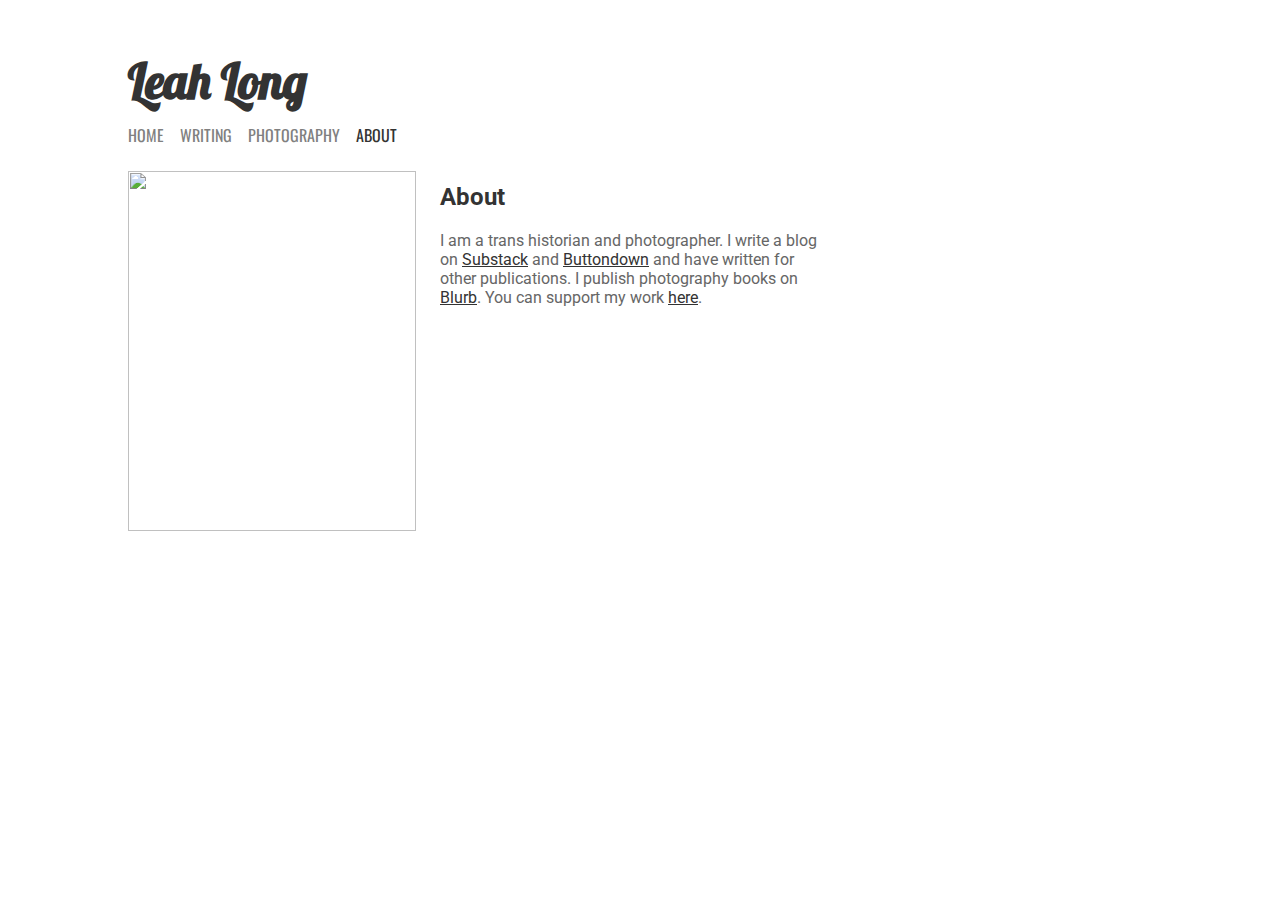
==== about/index.html @ 7c0958df "maybe this time..." ====
<!DOCTYPE html>
<html>
<head>
	<meta charset="utf-8">
	<meta name="viewport" content="width=device-width, initial-scale=1">
	<!-- begin fonts -->
	<link rel="preconnect" href="https://fonts.googleapis.com">
	<link rel="preconnect" href="https://fonts.gstatic.com" crossorigin>
	<link href="https://fonts.googleapis.com/css2?family=Roboto:ital,wght@0,100;0,300;0,400;0,500;0,700;0,900;1,100;1,300;1,400;1,500;1,700;1,900&display=swap" rel="stylesheet">
	<link href="https://fonts.googleapis.com/css2?family=Oswald:wght@200..700&display=swap" rel="stylesheet">
	<link href="https://fonts.googleapis.com/css2?family=Lobster&display=swap" rel="stylesheet">
	<!-- end fonts -->
	<link rel="stylesheet" href="../style.css">
	<link rel="icon" href="../assets/favicon.ico?">
	<title>About | Leah Long</title>
</head>
<body>
	<h1>Leah Long</h1>
	<div class="nav">
		<a class="nav-link" href="../index.html">HOME</a>
		<a class="nav-link" href="../writing/index.html">WRITING</a>
		<a class="nav-link" href="../photography/index.html">PHOTOGRAPHY</a>
		<a class="nav-link active">ABOUT</a>
	</div>
	<div class="about">
		<img src="../assets/about.png">
		<h2>About</h2>
		<p>I am a trans historian and photographer. I write a blog on <a href="https://leaholong.substack.com/" target="_blank">Substack</a> and <a href="https://buttondown.email/leaholong" target="_blank">Buttondown</a> and have written for other publications. I publish photography books on <a href="https://www.blurb.com/user/leaholong" target="_blank">Blurb</a>. You can support my work <a href="https://ko-fi.com/leaholong" target="_blank">here</a>.</p>
	</div>
</body>
</html>
---- style.css ----
body {
	margin-left: 10%;
	margin-top: 4%;
	margin-right: 10%;
}

h1 {
	color: #333333;
	font-family: Lobster, Roboto, Helvetica, sans-serif;
	font-size: 48px;
	margin-bottom: 12px;
	user-select: none;
}

.nav-link {
	color: grey;
	font-family: Oswald, Helvetica, sans-serif;
	margin-right: 12px;
	user-select: none;
	text-decoration: none;
}

.active {
	color: #333333;
}

.nav {
	margin-bottom: 24px;
	user-select: none;
}

.essay {
	position: relative;
	margin-right: 12px;
	float: left;
	user-select: none;
}

.essay img {
	height: 360px;
	filter: brightness(80%);
}

.essay div {
	position: absolute;
	top: 50%;
	left: 50%;
	transform: translate(-50%,-50%);
	text-align: center;
	color: white;
	font-size: 32px;
	font-family: Roboto, Helvetica, sans-serif;
	user-select: none;
}

.book {
	margin-right: 12px;
	float: left;
	user-select: none;
}

.book img {
	height: 360px;
	width: 288px;
}

.about img {
	height: 360px;
	width: 288px;
	user-select: none;
	float: left;
	margin-right: 24px;
}

h2 {
	padding-top: 12px;
	font-family: Roboto, Helvetica, sans-serif;
	user-select: none;
	color: #333333;
}

.about p {
	font-family: Roboto, Helvetica, sans-serif;
	width: 700px;
	color: #666666;
	user-select: none;
}

.about a {
	color: #333333;
}

.article {
	line-height: 70px;
	background-color: white;
	border-radius: 8px;
	transition: 100ms;
}

.article:hover {
	background-color: #EEEEEE;
	transition: 100ms;
}

.article-img {
	height: 70px;
	width: 105.117px;
	border-radius: 8px;
	float: left;
	margin-right: 12px;
	user-select: none;
}

.title {
	font-family: Roboto, Helvetica, sans-serif;
	font-size: 24px;
	user-select: none;
}

.title a {
	text-decoration: none;
	color: #333333;
}

.icon {
	height: 16px;
}

@media only screen and (max-width: 600px) {
	.essay img {
		width: 288px;
		height: 288px;
		filter: brightness(80%);
	}
	.article {
		line-height: 14px;
	}
	.article-img {
		display: none;
	}
	.title {
		font-size: 14px;
	}
	.icon {
		height: 14px;
	}
	.about img {
		margin-bottom: 24px;
	}
	.about p {
		width: 300px;
	}
}
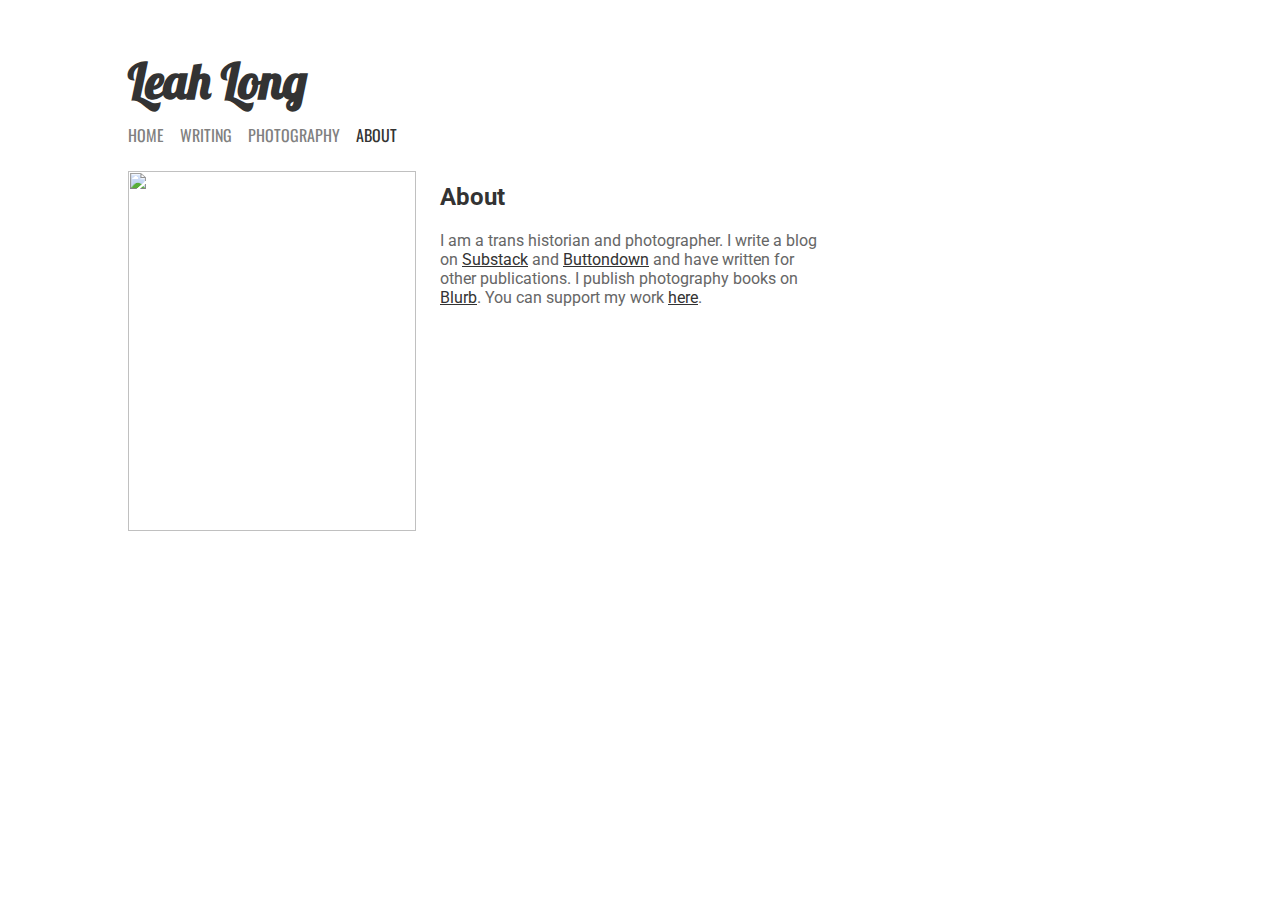
==== commit 5ce4c65c: "do u think this will work???" ====
--- a/about/index.html
+++ b/about/index.html
@@ -17,9 +17,9 @@
 <body>
 	<h1>Leah Long</h1>
 	<div class="nav">
-		<a class="nav-link" href="../index.html">HOME</a>
-		<a class="nav-link" href="../writing/index.html">WRITING</a>
-		<a class="nav-link" href="../photography/index.html">PHOTOGRAPHY</a>
+		<a class="nav-link" href="../">HOME</a>
+		<a class="nav-link" href="../writing/">WRITING</a>
+		<a class="nav-link" href="../photography/">PHOTOGRAPHY</a>
 		<a class="nav-link active">ABOUT</a>
 	</div>
 	<div class="about">
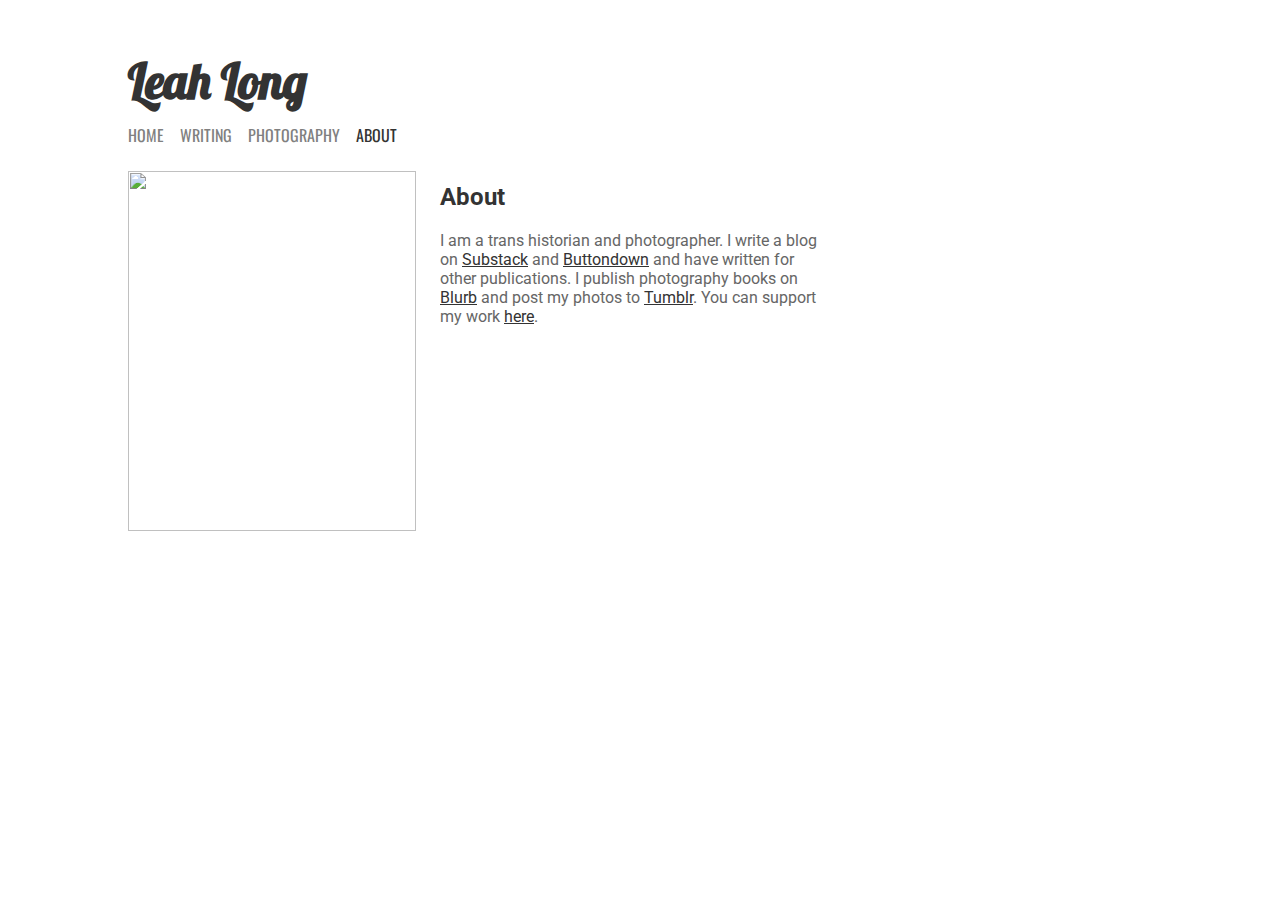
==== commit 52e71614: "added tumblr link" ====
--- a/about/index.html
+++ b/about/index.html
@@ -25,7 +25,7 @@
 	<div class="about">
 		<img src="../assets/about.png">
 		<h2>About</h2>
-		<p>I am a trans historian and photographer. I write a blog on <a href="https://leaholong.substack.com/" target="_blank">Substack</a> and <a href="https://buttondown.email/leaholong" target="_blank">Buttondown</a> and have written for other publications. I publish photography books on <a href="https://www.blurb.com/user/leaholong" target="_blank">Blurb</a>. You can support my work <a href="https://ko-fi.com/leaholong" target="_blank">here</a>.</p>
+		<p>I am a trans historian and photographer. I write a blog on <a href="https://leaholong.substack.com/" target="_blank">Substack</a> and <a href="https://buttondown.email/leaholong" target="_blank">Buttondown</a> and have written for other publications. I publish photography books on <a href="https://www.blurb.com/user/leaholong" target="_blank">Blurb</a> and post my photos to <a href="https://leaholong.tumblr.com" target="_blank">Tumblr</a>. You can support my work <a href="https://ko-fi.com/leaholong" target="_blank">here</a>.</p>
 	</div>
 </body>
 </html>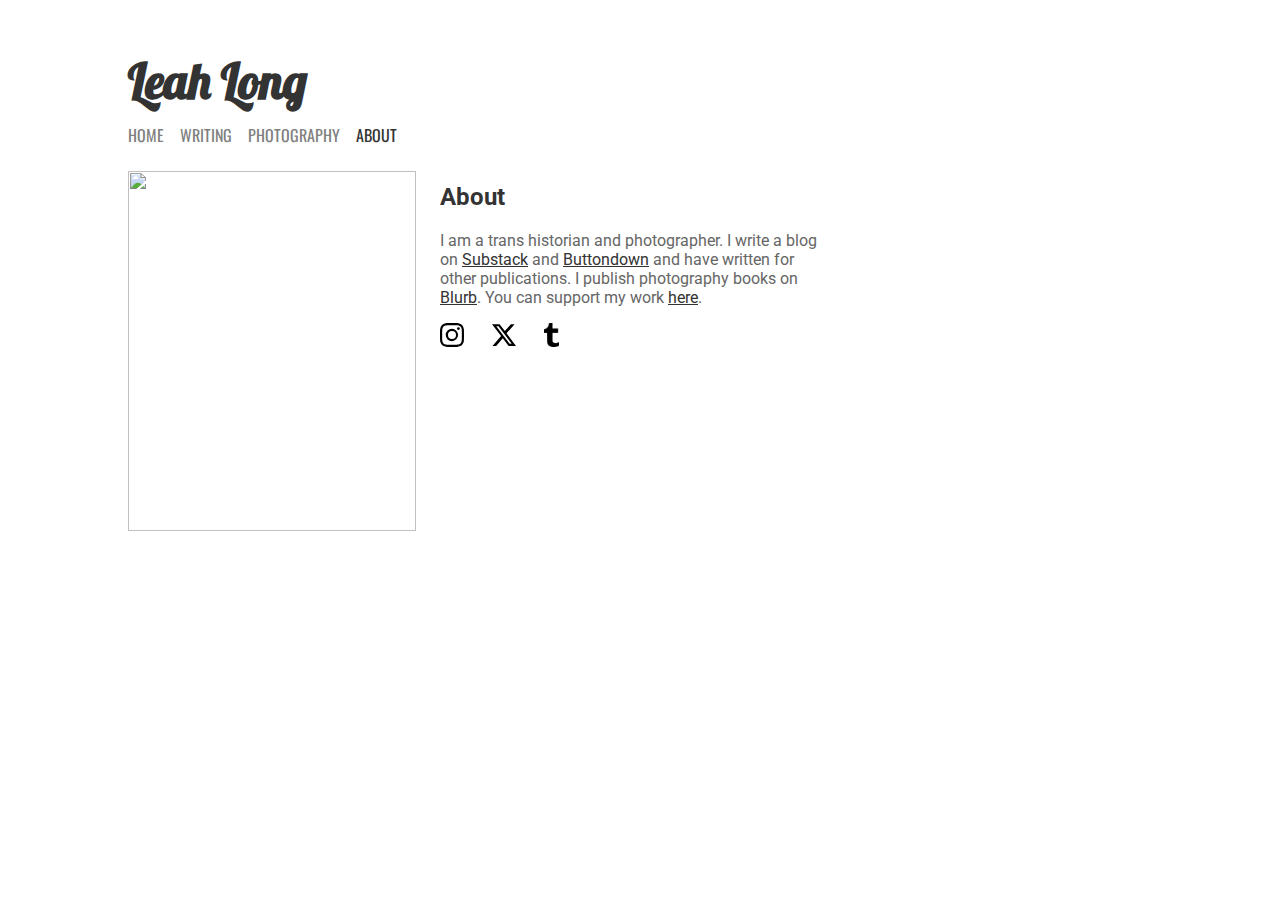
==== commit eb4cc5b9: "did some socials n icon stuff" ====
--- a/about/index.html
+++ b/about/index.html
@@ -23,9 +23,20 @@
 		<a class="nav-link active">ABOUT</a>
 	</div>
 	<div class="about">
-		<img src="../assets/about.png">
+		<img class="portrait" src="../assets/about.png">
 		<h2>About</h2>
-		<p>I am a trans historian and photographer. I write a blog on <a href="https://leaholong.substack.com/" target="_blank">Substack</a> and <a href="https://buttondown.email/leaholong" target="_blank">Buttondown</a> and have written for other publications. I publish photography books on <a href="https://www.blurb.com/user/leaholong" target="_blank">Blurb</a> and post my photos to <a href="https://leaholong.tumblr.com" target="_blank">Tumblr</a>. You can support my work <a href="https://ko-fi.com/leaholong" target="_blank">here</a>.</p>
+		<p>I am a trans historian and photographer. I write a blog on <a href="https://leaholong.substack.com/" target="_blank">Substack</a> and <a href="https://buttondown.email/leaholong" target="_blank">Buttondown</a> and have written for other publications. I publish photography books on <a href="https://www.blurb.com/user/leaholong" target="_blank">Blurb</a>. You can support my work <a href="https://ko-fi.com/leaholong" target="_blank">here</a>.</p>
+		<p>
+			<a class="no-ul" href="https://instagram.com/leaholivelong" target="_blank">
+				<img class="social" src="../assets/icons/instagram.svg">
+			</a>
+			<a class="no-ul" href="https://twitter.com/leaholong" target="_blank">
+				<img class="social" src="../assets/icons/twitter-x.svg">
+			</a>
+			<a class="no-ul" href="https://leaholong.tumblr.com" target="_blank">
+				<img class="social" src="../assets/icons/tumblr.png">
+			</a>
+		</p>
 	</div>
 </body>
 </html>--- a/style.css
+++ b/style.css
@@ -64,7 +64,7 @@
 	width: 288px;
 }
 
-.about img {
+.portrait {
 	height: 360px;
 	width: 288px;
 	user-select: none;
@@ -126,6 +126,15 @@
 	height: 16px;
 }
 
+.no-ul {
+	text-decoration: none;
+}
+
+.social {
+	height: 24px;
+	margin-right: 24px;
+}
+
 @media only screen and (max-width: 600px) {
 	.essay img {
 		width: 288px;
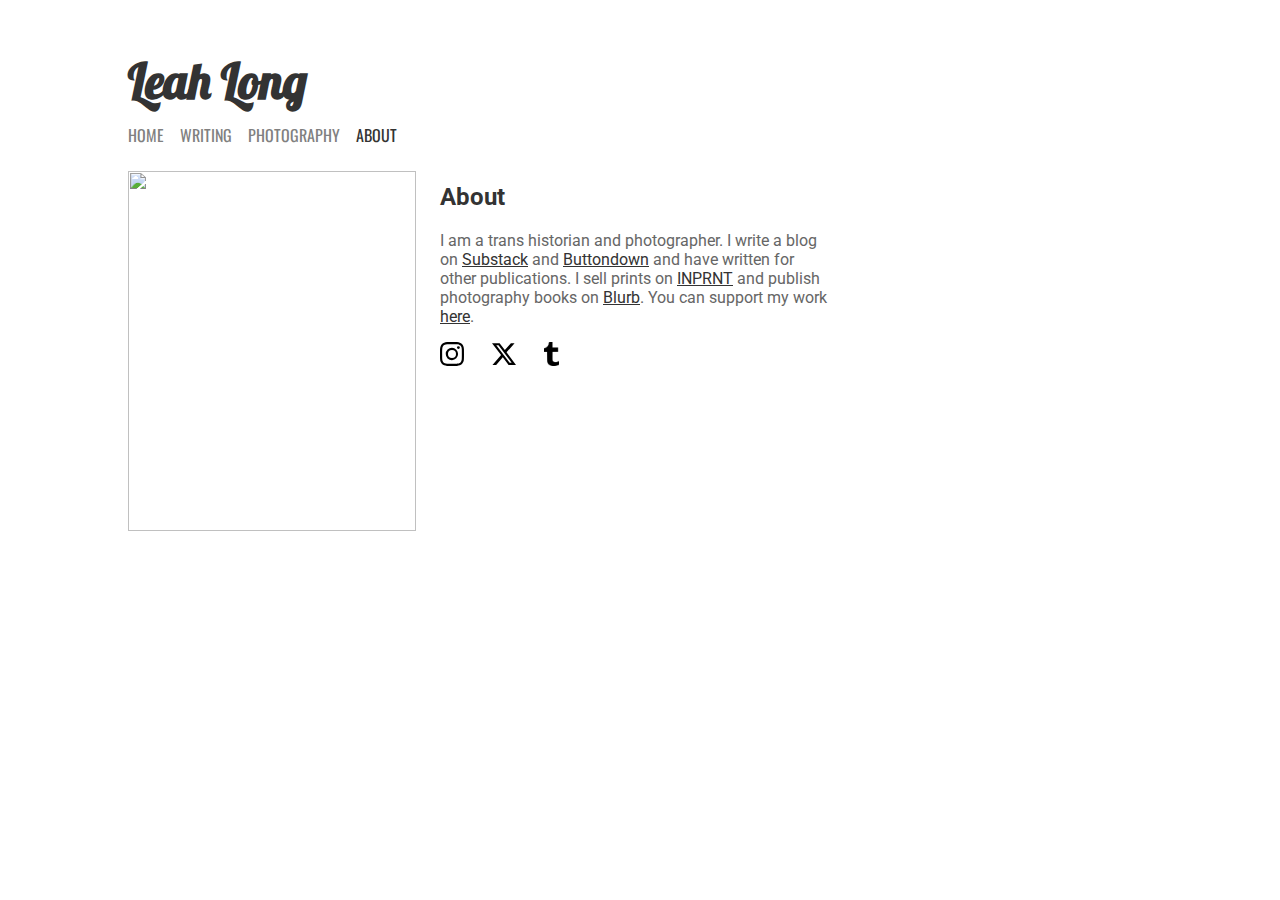
==== commit 78841e07: "added inprnt link" ====
--- a/about/index.html
+++ b/about/index.html
@@ -25,7 +25,7 @@
 	<div class="about">
 		<img class="portrait" src="../assets/about.png">
 		<h2>About</h2>
-		<p>I am a trans historian and photographer. I write a blog on <a href="https://leaholong.substack.com/" target="_blank">Substack</a> and <a href="https://buttondown.email/leaholong" target="_blank">Buttondown</a> and have written for other publications. I publish photography books on <a href="https://www.blurb.com/user/leaholong" target="_blank">Blurb</a>. You can support my work <a href="https://ko-fi.com/leaholong" target="_blank">here</a>.</p>
+		<p>I am a trans historian and photographer. I write a blog on <a href="https://leaholong.substack.com/" target="_blank">Substack</a> and <a href="https://buttondown.email/leaholong" target="_blank">Buttondown</a> and have written for other publications. I sell prints on <a href="https://www.inprnt.com/gallery/leaholong/" target="_blank">INPRNT</a> and publish photography books on <a href="https://www.blurb.com/user/leaholong" target="_blank">Blurb</a>. You can support my work <a href="https://ko-fi.com/leaholong" target="_blank">here</a>.</p>
 		<p>
 			<a class="no-ul" href="https://instagram.com/leaholivelong" target="_blank">
 				<img class="social" src="../assets/icons/instagram.svg">
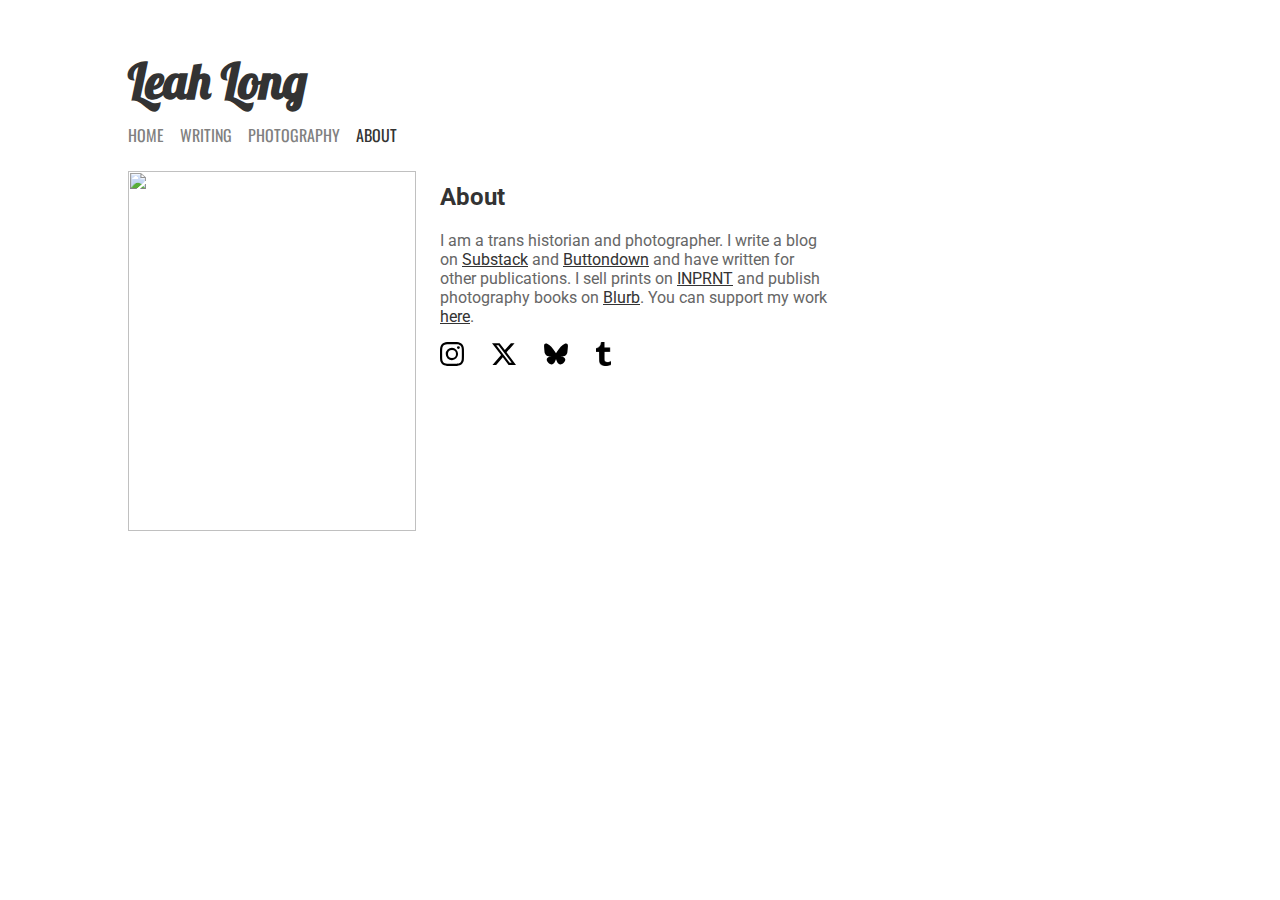
==== commit fb7180a0: "added bsky icon" ====
--- a/about/index.html
+++ b/about/index.html
@@ -33,6 +33,9 @@
 			<a class="no-ul" href="https://twitter.com/leaholong" target="_blank">
 				<img class="social" src="../assets/icons/twitter-x.svg">
 			</a>
+			<a class="no-ul" href="https://bsky.app/profile/leaholong.bsky.social" target="_blank">
+				<img class="social" src="../assets/icons/bluesky.svg">
+			</a>
 			<a class="no-ul" href="https://leaholong.tumblr.com" target="_blank">
 				<img class="social" src="../assets/icons/tumblr.png">
 			</a>
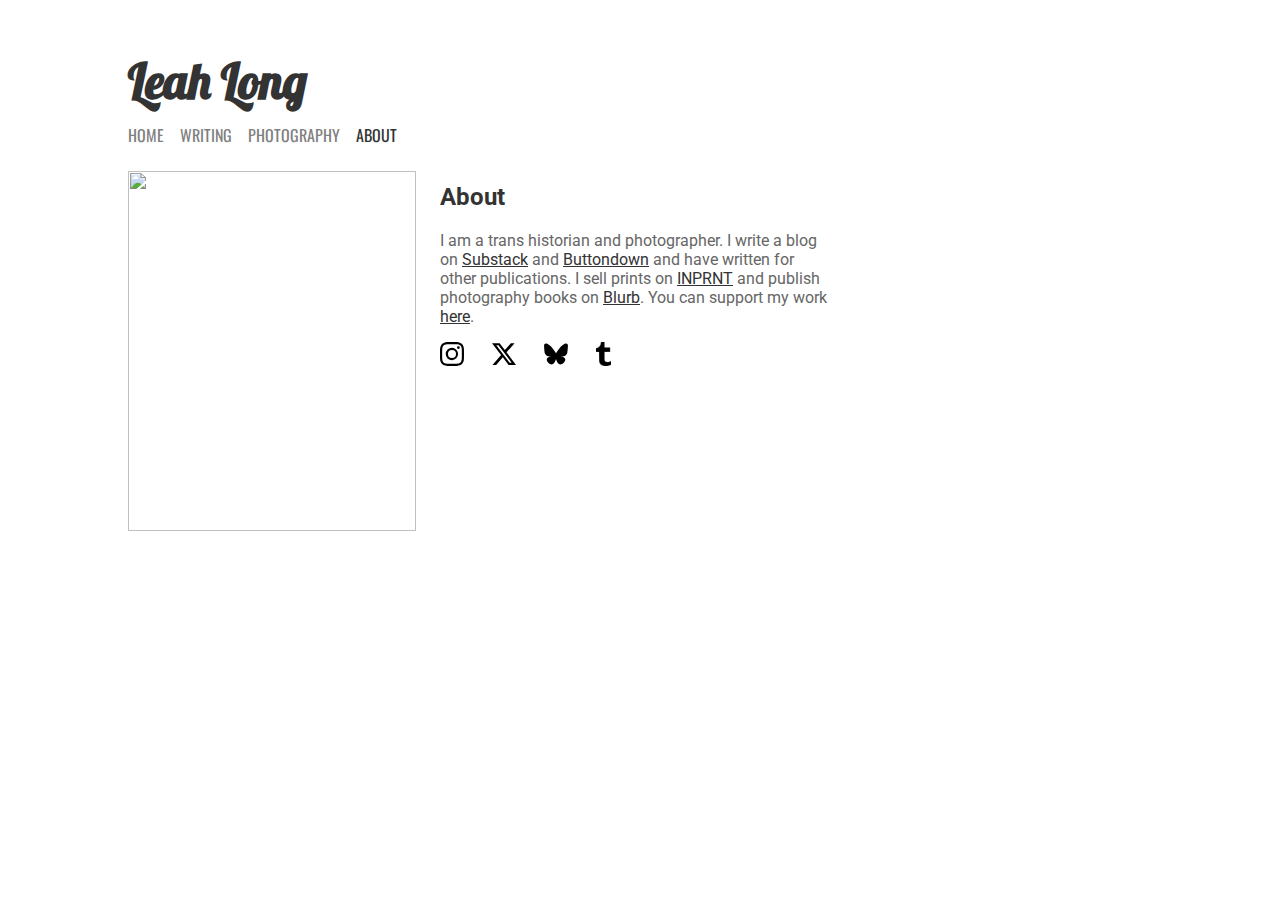
==== commit a2e359e1: "fixed bsky link" ====
--- a/about/index.html
+++ b/about/index.html
@@ -33,7 +33,7 @@
 			<a class="no-ul" href="https://twitter.com/leaholong" target="_blank">
 				<img class="social" src="../assets/icons/twitter-x.svg">
 			</a>
-			<a class="no-ul" href="https://bsky.app/profile/leaholong.bsky.social" target="_blank">
+			<a class="no-ul" href="https://bsky.app/profile/leaholong.com" target="_blank">
 				<img class="social" src="../assets/icons/bluesky.svg">
 			</a>
 			<a class="no-ul" href="https://leaholong.tumblr.com" target="_blank">
